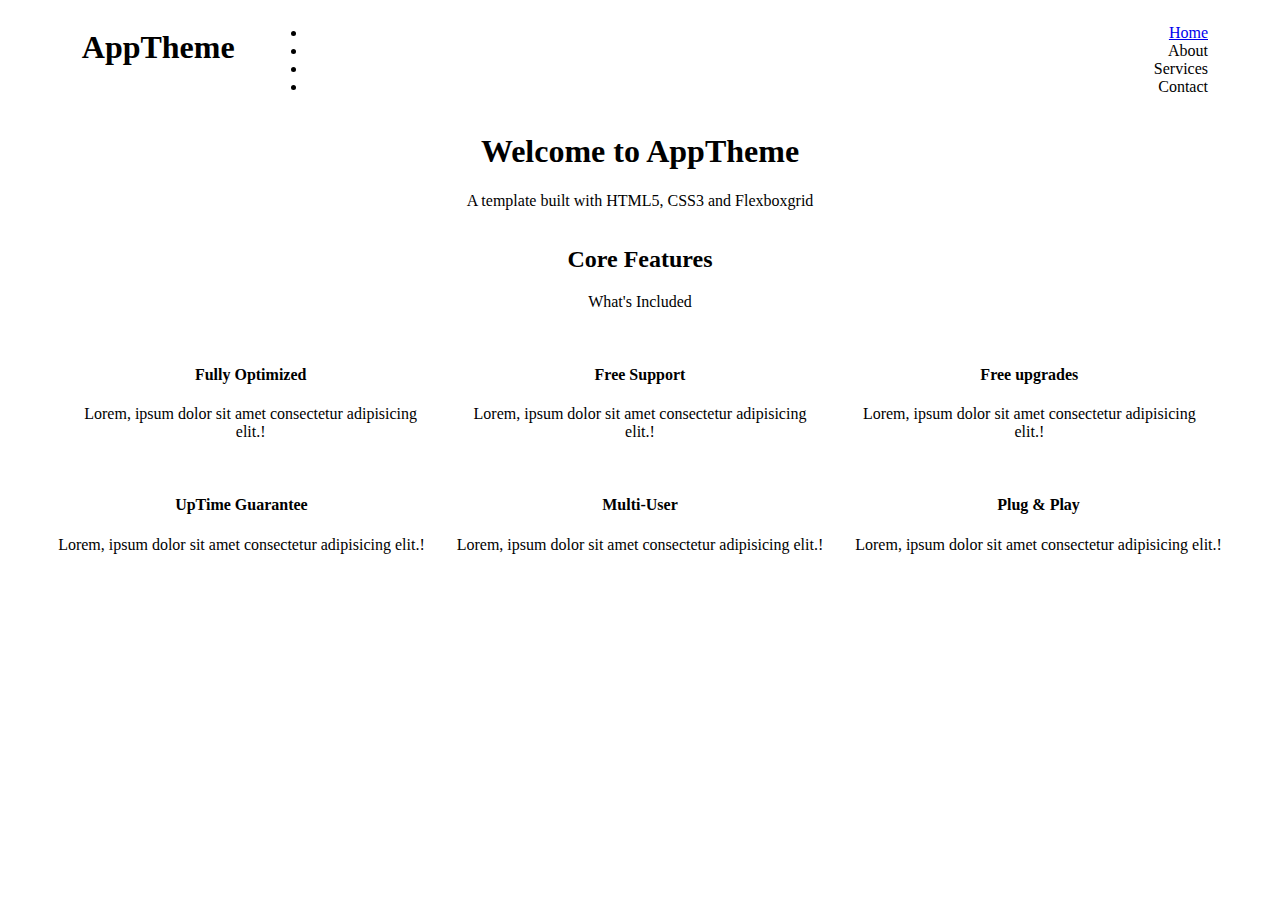
==== index.html @ e758dc8b "added wefont and awesome css file" ====
<!DOCTYPE html>
<html lang="en">
<head>
    <meta charset="UTF-8">
    <meta name="viewport" content="width=device-width, initial-scale=1.0">
    <meta http-equiv="X-UA-Compatible" content="ie=edge">
    <title>Document</title>
    <link rel="stylesheet" href="css/flexboxgrid.css">
    <link rel="stylesheet" href="css/fontawesome.css">
    <link rel="stylesheet" href="css/style.css">
</head>
<body>
    <!--HEADER-->
    <header id="main-header">
        <div class="container">
            <div class="row end-sm end-md end-lg">
                <div class="col-xs-12 col-sm-2 col-md-2 col-lg-2">
                    <h1><span class="primary-text">App</span>Theme</h1>
                </div>
                <div class="col-xs-12 col-sm-10 col-md-10 col-lg-10">
                    <nav id="navbar">
                        <ul>
                            <li><a href="index.html">Home</a></li>
                            <li><a href="about.html"></a>About</li>
                            <li><a href="services.html"></a>Services</li>
                            <li><a href="contact.html"></a>Contact</li>
                        </ul>
                    </nav>
                </div>
            </div>
        </div>
    </header>
    <!--SHOWCASE-->
    <section id="showcase">
        <div class="container">
            <div class="row center-xs center-sm center-md center-lg middle-xs middle-sm middle-md middle-lg">
                <div class="col-xs-12 col-sm-12 col-md-12 col-lg-12">
                    <h1>Welcome to <span class="primary-text">AppTheme</span></h1>
                    <p>A template built with HTML5, CSS3 and Flexboxgrid</p>
                </div>
            </div>
        </div>
    </section>    
     <!--FEATURES-->
     <section id="features">
        <div class="container">
            <div class="row center-xs center-sm center-md center-lg">
                <div class="col-xs-12 col-sm-12 col-md-12 col-lg-12">
                    <h2>Core Features</h2>
                    <p>What's Included</p>
                    
                        <!--ICON ROW 1-->
                    <div class="row center-xs center-sm center-md center-lg">
                        <div class="col-xs-12 col-sm-4 col-md-4 col-lg-4">
                            <i class="fa fa-tachometer-alt"></i><br>
                            <h4>Fully Optimized</h4>
                            <p>Lorem, ipsum dolor sit amet consectetur adipisicing elit.!</p>
                        </div>

                        <div class="col-xs-12 col-sm-4 col-md-4 col-lg-4">
                            <i class="fa fa-question-circle"></i><br>
                            <h4>Free Support</h4>
                            <p>Lorem, ipsum dolor sit amet consectetur adipisicing elit.!</p>
                        </div>

                        <div class="col-xs-12 col-sm-4 col-md-4 col-lg-4">
                            <i class="fa fa-space-shuttle"></i><br>
                            <h4>Free upgrades</h4>
                            <p>Lorem, ipsum dolor sit amet consectetur adipisicing elit.!</p>
                        </div>
                    
                        <!--ICON ROW 2-->
                    <div class="row center-xs center-sm center-md center-lg">
                        <div class="col-xs-12 col-sm-4 col-md-4 col-lg-4">
                            <i class="fa fa-chart-line"></i><br>
                            <h4>UpTime Guarantee</h4>
                            <p>Lorem, ipsum dolor sit amet consectetur adipisicing elit.!</p>
                        </div>

                        <div class="col-xs-12 col-sm-4 col-md-4 col-lg-4">
                            <i class="fa fa-user-secret"></i><br>
                            <h4>Multi-User</h4>
                            <p>Lorem, ipsum dolor sit amet consectetur adipisicing elit.!</p>
                        </div>

                        <div class="col-xs-12 col-sm-4 col-md-4 col-lg-4">
                            <i class="fa fa-plug"></i><br>
                            <h4>Plug & Play</h4>
                            <p>Lorem, ipsum dolor sit amet consectetur adipisicing elit.!</p>
                        </div>
                    </div>
                    </div>
                </div>
            </div>
        </div>
    </section>
</body>
</html>
---- css/flexboxgrid.css ----
/* Uncomment and set these variables to customize the grid. */

.container-fluid {
  margin-right: auto;
  margin-left: auto;
  padding-right: 2rem;
  padding-left: 2rem;
}

.row {
  box-sizing: border-box;
  display: -ms-flexbox;
  display: -webkit-box;
  display: flex;
  -ms-flex: 0 1 auto;
  -webkit-box-flex: 0;
  flex: 0 1 auto;
  -ms-flex-direction: row;
  -webkit-box-orient: horizontal;
  -webkit-box-direction: normal;
  flex-direction: row;
  -ms-flex-wrap: wrap;
  flex-wrap: wrap;
  margin-right: -1rem;
  margin-left: -1rem;
}

.row.reverse {
  -ms-flex-direction: row-reverse;
  -webkit-box-orient: horizontal;
  -webkit-box-direction: reverse;
  flex-direction: row-reverse;
}

.col.reverse {
  -ms-flex-direction: column-reverse;
  -webkit-box-orient: vertical;
  -webkit-box-direction: reverse;
  flex-direction: column-reverse;
}

.col-xs,
.col-xs-1,
.col-xs-2,
.col-xs-3,
.col-xs-4,
.col-xs-5,
.col-xs-6,
.col-xs-7,
.col-xs-8,
.col-xs-9,
.col-xs-10,
.col-xs-11,
.col-xs-12 {
  box-sizing: border-box;
  -ms-flex: 0 0 auto;
  -webkit-box-flex: 0;
  flex: 0 0 auto;
  padding-right: 1rem;
  padding-left: 1rem;
}

.col-xs {
  -webkit-flex-grow: 1;
  -ms-flex-positive: 1;
  -webkit-box-flex: 1;
  flex-grow: 1;
  -ms-flex-preferred-size: 0;
  flex-basis: 0;
  max-width: 100%;
}

.col-xs-1 {
  -ms-flex-preferred-size: 8.333%;
  flex-basis: 8.333%;
  max-width: 8.333%;
}

.col-xs-2 {
  -ms-flex-preferred-size: 16.667%;
  flex-basis: 16.667%;
  max-width: 16.667%;
}

.col-xs-3 {
  -ms-flex-preferred-size: 25%;
  flex-basis: 25%;
  max-width: 25%;
}

.col-xs-4 {
  -ms-flex-preferred-size: 33.333%;
  flex-basis: 33.333%;
  max-width: 33.333%;
}

.col-xs-5 {
  -ms-flex-preferred-size: 41.667%;
  flex-basis: 41.667%;
  max-width: 41.667%;
}

.col-xs-6 {
  -ms-flex-preferred-size: 50%;
  flex-basis: 50%;
  max-width: 50%;
}

.col-xs-7 {
  -ms-flex-preferred-size: 58.333%;
  flex-basis: 58.333%;
  max-width: 58.333%;
}

.col-xs-8 {
  -ms-flex-preferred-size: 66.667%;
  flex-basis: 66.667%;
  max-width: 66.667%;
}

.col-xs-9 {
  -ms-flex-preferred-size: 75%;
  flex-basis: 75%;
  max-width: 75%;
}

.col-xs-10 {
  -ms-flex-preferred-size: 83.333%;
  flex-basis: 83.333%;
  max-width: 83.333%;
}

.col-xs-11 {
  -ms-flex-preferred-size: 91.667%;
  flex-basis: 91.667%;
  max-width: 91.667%;
}

.col-xs-12 {
  -ms-flex-preferred-size: 100%;
  flex-basis: 100%;
  max-width: 100%;
}

.col-xs-offset-1 {
  margin-left: 8.333%;
}

.col-xs-offset-2 {
  margin-left: 16.667%;
}

.col-xs-offset-3 {
  margin-left: 25%;
}

.col-xs-offset-4 {
  margin-left: 33.333%;
}

.col-xs-offset-5 {
  margin-left: 41.667%;
}

.col-xs-offset-6 {
  margin-left: 50%;
}

.col-xs-offset-7 {
  margin-left: 58.333%;
}

.col-xs-offset-8 {
  margin-left: 66.667%;
}

.col-xs-offset-9 {
  margin-left: 75%;
}

.col-xs-offset-10 {
  margin-left: 83.333%;
}

.col-xs-offset-11 {
  margin-left: 91.667%;
}

.start-xs {
  -ms-flex-pack: start;
  -webkit-box-pack: start;
  justify-content: flex-start;
  text-align: start;
}

.center-xs {
  -ms-flex-pack: center;
  -webkit-box-pack: center;
  justify-content: center;
  text-align: center;
}

.end-xs {
  -ms-flex-pack: end;
  -webkit-box-pack: end;
  justify-content: flex-end;
  text-align: end;
}

.top-xs {
  -ms-flex-align: start;
  -webkit-box-align: start;
  align-items: flex-start;
}

.middle-xs {
  -ms-flex-align: center;
  -webkit-box-align: center;
  align-items: center;
}

.bottom-xs {
  -ms-flex-align: end;
  -webkit-box-align: end;
  align-items: flex-end;
}

.around-xs {
  -ms-flex-pack: distribute;
  justify-content: space-around;
}

.between-xs {
  -ms-flex-pack: justify;
  -webkit-box-pack: justify;
  justify-content: space-between;
}

.first-xs {
  -ms-flex-order: -1;
  -webkit-box-ordinal-group: 0;
  order: -1;
}

.last-xs {
  -ms-flex-order: 1;
  -webkit-box-ordinal-group: 2;
  order: 1;
}

@media only screen and (min-width: 48em) {
  .container {
    width: 46rem;
  }

  .col-sm,
  .col-sm-1,
  .col-sm-2,
  .col-sm-3,
  .col-sm-4,
  .col-sm-5,
  .col-sm-6,
  .col-sm-7,
  .col-sm-8,
  .col-sm-9,
  .col-sm-10,
  .col-sm-11,
  .col-sm-12 {
    box-sizing: border-box;
    -ms-flex: 0 0 auto;
    -webkit-box-flex: 0;
    flex: 0 0 auto;
    padding-right: 1rem;
    padding-left: 1rem;
  }

  .col-sm {
    -webkit-flex-grow: 1;
    -ms-flex-positive: 1;
    -webkit-box-flex: 1;
    flex-grow: 1;
    -ms-flex-preferred-size: 0;
    flex-basis: 0;
    max-width: 100%;
  }

  .col-sm-1 {
    -ms-flex-preferred-size: 8.333%;
    flex-basis: 8.333%;
    max-width: 8.333%;
  }

  .col-sm-2 {
    -ms-flex-preferred-size: 16.667%;
    flex-basis: 16.667%;
    max-width: 16.667%;
  }

  .col-sm-3 {
    -ms-flex-preferred-size: 25%;
    flex-basis: 25%;
    max-width: 25%;
  }

  .col-sm-4 {
    -ms-flex-preferred-size: 33.333%;
    flex-basis: 33.333%;
    max-width: 33.333%;
  }

  .col-sm-5 {
    -ms-flex-preferred-size: 41.667%;
    flex-basis: 41.667%;
    max-width: 41.667%;
  }

  .col-sm-6 {
    -ms-flex-preferred-size: 50%;
    flex-basis: 50%;
    max-width: 50%;
  }

  .col-sm-7 {
    -ms-flex-preferred-size: 58.333%;
    flex-basis: 58.333%;
    max-width: 58.333%;
  }

  .col-sm-8 {
    -ms-flex-preferred-size: 66.667%;
    flex-basis: 66.667%;
    max-width: 66.667%;
  }

  .col-sm-9 {
    -ms-flex-preferred-size: 75%;
    flex-basis: 75%;
    max-width: 75%;
  }

  .col-sm-10 {
    -ms-flex-preferred-size: 83.333%;
    flex-basis: 83.333%;
    max-width: 83.333%;
  }

  .col-sm-11 {
    -ms-flex-preferred-size: 91.667%;
    flex-basis: 91.667%;
    max-width: 91.667%;
  }

  .col-sm-12 {
    -ms-flex-preferred-size: 100%;
    flex-basis: 100%;
    max-width: 100%;
  }

  .col-sm-offset-1 {
    margin-left: 8.333%;
  }

  .col-sm-offset-2 {
    margin-left: 16.667%;
  }

  .col-sm-offset-3 {
    margin-left: 25%;
  }

  .col-sm-offset-4 {
    margin-left: 33.333%;
  }

  .col-sm-offset-5 {
    margin-left: 41.667%;
  }

  .col-sm-offset-6 {
    margin-left: 50%;
  }

  .col-sm-offset-7 {
    margin-left: 58.333%;
  }

  .col-sm-offset-8 {
    margin-left: 66.667%;
  }

  .col-sm-offset-9 {
    margin-left: 75%;
  }

  .col-sm-offset-10 {
    margin-left: 83.333%;
  }

  .col-sm-offset-11 {
    margin-left: 91.667%;
  }

  .start-sm {
    -ms-flex-pack: start;
    -webkit-box-pack: start;
    justify-content: flex-start;
    text-align: start;
  }

  .center-sm {
    -ms-flex-pack: center;
    -webkit-box-pack: center;
    justify-content: center;
    text-align: center;
  }

  .end-sm {
    -ms-flex-pack: end;
    -webkit-box-pack: end;
    justify-content: flex-end;
    text-align: end;
  }

  .top-sm {
    -ms-flex-align: start;
    -webkit-box-align: start;
    align-items: flex-start;
  }

  .middle-sm {
    -ms-flex-align: center;
    -webkit-box-align: center;
    align-items: center;
  }

  .bottom-sm {
    -ms-flex-align: end;
    -webkit-box-align: end;
    align-items: flex-end;
  }

  .around-sm {
    -ms-flex-pack: distribute;
    justify-content: space-around;
  }

  .between-sm {
    -ms-flex-pack: justify;
    -webkit-box-pack: justify;
    justify-content: space-between;
  }

  .first-sm {
    -ms-flex-order: -1;
    -webkit-box-ordinal-group: 0;
    order: -1;
  }

  .last-sm {
    -ms-flex-order: 1;
    -webkit-box-ordinal-group: 2;
    order: 1;
  }
}

@media only screen and (min-width: 62em) {
  .container {
    width: 61rem;
  }

  .col-md,
  .col-md-1,
  .col-md-2,
  .col-md-3,
  .col-md-4,
  .col-md-5,
  .col-md-6,
  .col-md-7,
  .col-md-8,
  .col-md-9,
  .col-md-10,
  .col-md-11,
  .col-md-12 {
    box-sizing: border-box;
    -ms-flex: 0 0 auto;
    -webkit-box-flex: 0;
    flex: 0 0 auto;
    padding-right: 1rem;
    padding-left: 1rem;
  }

  .col-md {
    -webkit-flex-grow: 1;
    -ms-flex-positive: 1;
    -webkit-box-flex: 1;
    flex-grow: 1;
    -ms-flex-preferred-size: 0;
    flex-basis: 0;
    max-width: 100%;
  }

  .col-md-1 {
    -ms-flex-preferred-size: 8.333%;
    flex-basis: 8.333%;
    max-width: 8.333%;
  }

  .col-md-2 {
    -ms-flex-preferred-size: 16.667%;
    flex-basis: 16.667%;
    max-width: 16.667%;
  }

  .col-md-3 {
    -ms-flex-preferred-size: 25%;
    flex-basis: 25%;
    max-width: 25%;
  }

  .col-md-4 {
    -ms-flex-preferred-size: 33.333%;
    flex-basis: 33.333%;
    max-width: 33.333%;
  }

  .col-md-5 {
    -ms-flex-preferred-size: 41.667%;
    flex-basis: 41.667%;
    max-width: 41.667%;
  }

  .col-md-6 {
    -ms-flex-preferred-size: 50%;
    flex-basis: 50%;
    max-width: 50%;
  }

  .col-md-7 {
    -ms-flex-preferred-size: 58.333%;
    flex-basis: 58.333%;
    max-width: 58.333%;
  }

  .col-md-8 {
    -ms-flex-preferred-size: 66.667%;
    flex-basis: 66.667%;
    max-width: 66.667%;
  }

  .col-md-9 {
    -ms-flex-preferred-size: 75%;
    flex-basis: 75%;
    max-width: 75%;
  }

  .col-md-10 {
    -ms-flex-preferred-size: 83.333%;
    flex-basis: 83.333%;
    max-width: 83.333%;
  }

  .col-md-11 {
    -ms-flex-preferred-size: 91.667%;
    flex-basis: 91.667%;
    max-width: 91.667%;
  }

  .col-md-12 {
    -ms-flex-preferred-size: 100%;
    flex-basis: 100%;
    max-width: 100%;
  }

  .col-md-offset-1 {
    margin-left: 8.333%;
  }

  .col-md-offset-2 {
    margin-left: 16.667%;
  }

  .col-md-offset-3 {
    margin-left: 25%;
  }

  .col-md-offset-4 {
    margin-left: 33.333%;
  }

  .col-md-offset-5 {
    margin-left: 41.667%;
  }

  .col-md-offset-6 {
    margin-left: 50%;
  }

  .col-md-offset-7 {
    margin-left: 58.333%;
  }

  .col-md-offset-8 {
    margin-left: 66.667%;
  }

  .col-md-offset-9 {
    margin-left: 75%;
  }

  .col-md-offset-10 {
    margin-left: 83.333%;
  }

  .col-md-offset-11 {
    margin-left: 91.667%;
  }

  .start-md {
    -ms-flex-pack: start;
    -webkit-box-pack: start;
    justify-content: flex-start;
    text-align: start;
  }

  .center-md {
    -ms-flex-pack: center;
    -webkit-box-pack: center;
    justify-content: center;
    text-align: center;
  }

  .end-md {
    -ms-flex-pack: end;
    -webkit-box-pack: end;
    justify-content: flex-end;
    text-align: end;
  }

  .top-md {
    -ms-flex-align: start;
    -webkit-box-align: start;
    align-items: flex-start;
  }

  .middle-md {
    -ms-flex-align: center;
    -webkit-box-align: center;
    align-items: center;
  }

  .bottom-md {
    -ms-flex-align: end;
    -webkit-box-align: end;
    align-items: flex-end;
  }

  .around-md {
    -ms-flex-pack: distribute;
    justify-content: space-around;
  }

  .between-md {
    -ms-flex-pack: justify;
    -webkit-box-pack: justify;
    justify-content: space-between;
  }

  .first-md {
    -ms-flex-order: -1;
    -webkit-box-ordinal-group: 0;
    order: -1;
  }

  .last-md {
    -ms-flex-order: 1;
    -webkit-box-ordinal-group: 2;
    order: 1;
  }
}

@media only screen and (min-width: 75em) {
  .container {
    width: 71rem;
  }

  .col-lg,
  .col-lg-1,
  .col-lg-2,
  .col-lg-3,
  .col-lg-4,
  .col-lg-5,
  .col-lg-6,
  .col-lg-7,
  .col-lg-8,
  .col-lg-9,
  .col-lg-10,
  .col-lg-11,
  .col-lg-12 {
    box-sizing: border-box;
    -ms-flex: 0 0 auto;
    -webkit-box-flex: 0;
    flex: 0 0 auto;
    padding-right: 1rem;
    padding-left: 1rem;
  }

  .col-lg {
    -webkit-flex-grow: 1;
    -ms-flex-positive: 1;
    -webkit-box-flex: 1;
    flex-grow: 1;
    -ms-flex-preferred-size: 0;
    flex-basis: 0;
    max-width: 100%;
  }

  .col-lg-1 {
    -ms-flex-preferred-size: 8.333%;
    flex-basis: 8.333%;
    max-width: 8.333%;
  }

  .col-lg-2 {
    -ms-flex-preferred-size: 16.667%;
    flex-basis: 16.667%;
    max-width: 16.667%;
  }

  .col-lg-3 {
    -ms-flex-preferred-size: 25%;
    flex-basis: 25%;
    max-width: 25%;
  }

  .col-lg-4 {
    -ms-flex-preferred-size: 33.333%;
    flex-basis: 33.333%;
    max-width: 33.333%;
  }

  .col-lg-5 {
    -ms-flex-preferred-size: 41.667%;
    flex-basis: 41.667%;
    max-width: 41.667%;
  }

  .col-lg-6 {
    -ms-flex-preferred-size: 50%;
    flex-basis: 50%;
    max-width: 50%;
  }

  .col-lg-7 {
    -ms-flex-preferred-size: 58.333%;
    flex-basis: 58.333%;
    max-width: 58.333%;
  }

  .col-lg-8 {
    -ms-flex-preferred-size: 66.667%;
    flex-basis: 66.667%;
    max-width: 66.667%;
  }

  .col-lg-9 {
    -ms-flex-preferred-size: 75%;
    flex-basis: 75%;
    max-width: 75%;
  }

  .col-lg-10 {
    -ms-flex-preferred-size: 83.333%;
    flex-basis: 83.333%;
    max-width: 83.333%;
  }

  .col-lg-11 {
    -ms-flex-preferred-size: 91.667%;
    flex-basis: 91.667%;
    max-width: 91.667%;
  }

  .col-lg-12 {
    -ms-flex-preferred-size: 100%;
    flex-basis: 100%;
    max-width: 100%;
  }

  .col-lg-offset-1 {
    margin-left: 8.333%;
  }

  .col-lg-offset-2 {
    margin-left: 16.667%;
  }

  .col-lg-offset-3 {
    margin-left: 25%;
  }

  .col-lg-offset-4 {
    margin-left: 33.333%;
  }

  .col-lg-offset-5 {
    margin-left: 41.667%;
  }

  .col-lg-offset-6 {
    margin-left: 50%;
  }

  .col-lg-offset-7 {
    margin-left: 58.333%;
  }

  .col-lg-offset-8 {
    margin-left: 66.667%;
  }

  .col-lg-offset-9 {
    margin-left: 75%;
  }

  .col-lg-offset-10 {
    margin-left: 83.333%;
  }

  .col-lg-offset-11 {
    margin-left: 91.667%;
  }

  .start-lg {
    -ms-flex-pack: start;
    -webkit-box-pack: start;
    justify-content: flex-start;
    text-align: start;
  }

  .center-lg {
    -ms-flex-pack: center;
    -webkit-box-pack: center;
    justify-content: center;
    text-align: center;
  }

  .end-lg {
    -ms-flex-pack: end;
    -webkit-box-pack: end;
    justify-content: flex-end;
    text-align: end;
  }

  .top-lg {
    -ms-flex-align: start;
    -webkit-box-align: start;
    align-items: flex-start;
  }

  .middle-lg {
    -ms-flex-align: center;
    -webkit-box-align: center;
    align-items: center;
  }

  .bottom-lg {
    -ms-flex-align: end;
    -webkit-box-align: end;
    align-items: flex-end;
  }

  .around-lg {
    -ms-flex-pack: distribute;
    justify-content: space-around;
  }

  .between-lg {
    -ms-flex-pack: justify;
    -webkit-box-pack: justify;
    justify-content: space-between;
  }

  .first-lg {
    -ms-flex-order: -1;
    -webkit-box-ordinal-group: 0;
    order: -1;
  }

  .last-lg {
    -ms-flex-order: 1;
    -webkit-box-ordinal-group: 2;
    order: 1;
  }
}
---- css/style.css ----
.container{
    margin: auto;
}
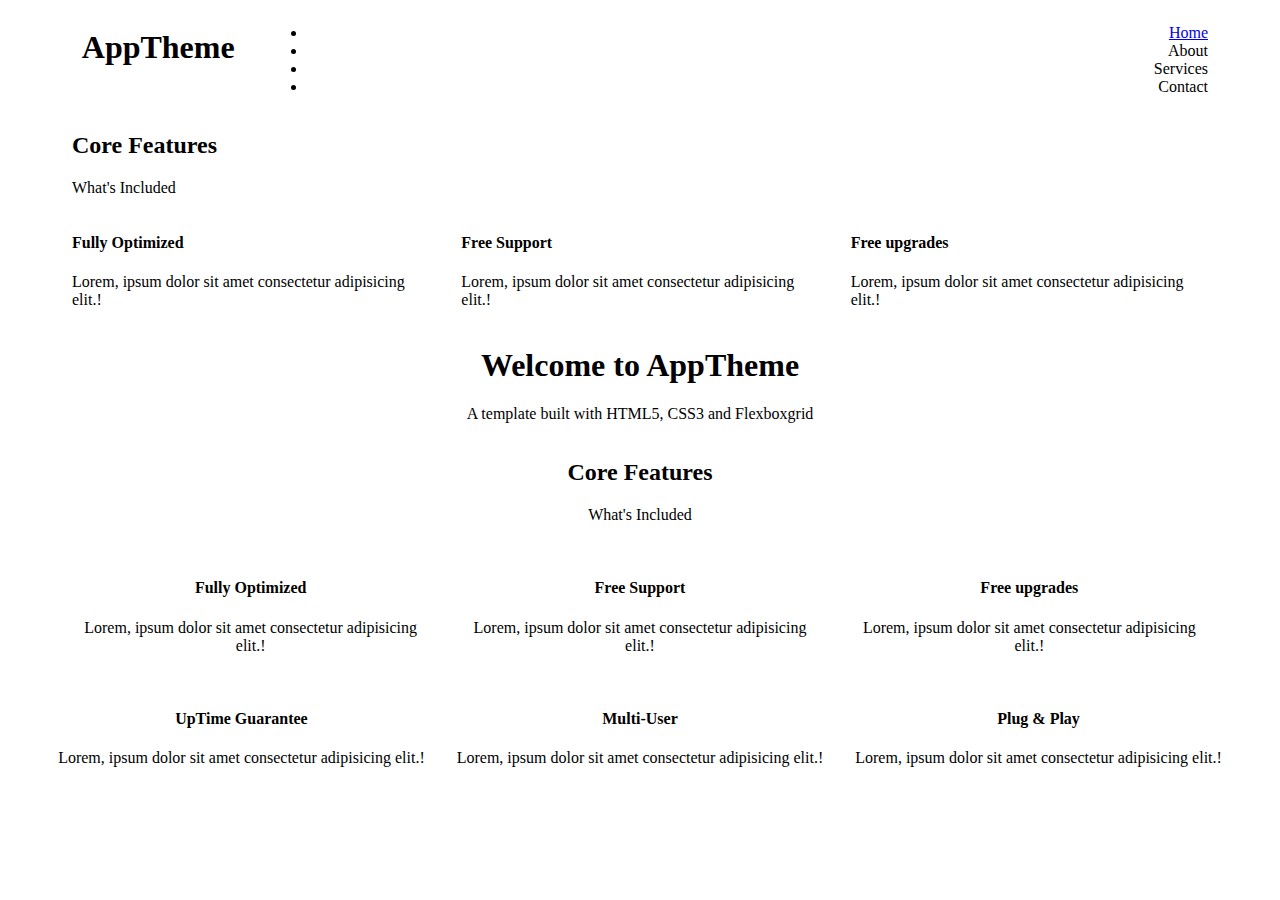
==== commit fbe42da2: "Merge pull request #7 from shoaib-zaheer/showcase/1" ====
--- a/index.html
+++ b/index.html
@@ -30,6 +30,30 @@
             </div>
         </div>
     </header>
+     <!--FEATURES-->
+     <section id="features">
+        <div class="container">
+            <div class="row">
+                <div class="col-xs-12 col-sm-12 col-md-12 col-lg-12">
+                    <h2>Core Features</h2>
+                    <p>What's Included</p>
+                    <div class="row">
+                        <!--ICON ROW 1-->
+                        <div class="col-xs-12 col-sm-4 col-md-4 col-lg-4">
+                            <h4>Fully Optimized</h4>
+                            <p>Lorem, ipsum dolor sit amet consectetur adipisicing elit.!</p>
+                        </div>
+
+                        <div class="col-xs-12 col-sm-4 col-md-4 col-lg-4">
+                            <h4>Free Support</h4>
+                            <p>Lorem, ipsum dolor sit amet consectetur adipisicing elit.!</p>
+                        </div>
+
+                        <div class="col-xs-12 col-sm-4 col-md-4 col-lg-4">
+                            <h4>Free upgrades</h4>
+                            <p>Lorem, ipsum dolor sit amet consectetur adipisicing elit.!</p>
+                        </div>
+                    </div>
     <!--SHOWCASE-->
     <section id="showcase">
         <div class="container">
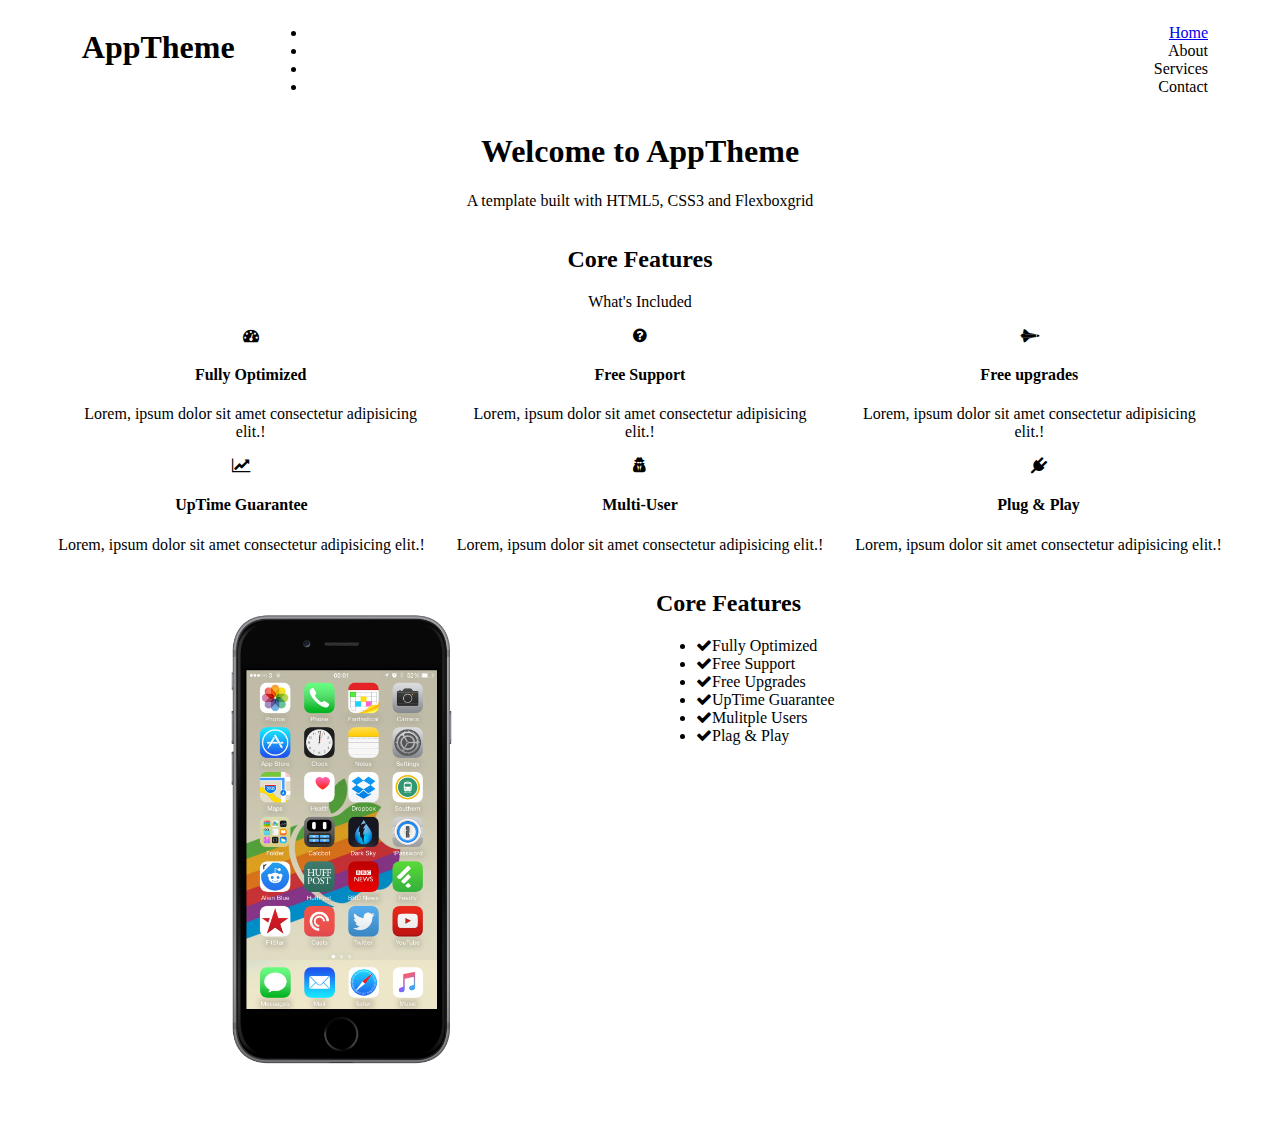
==== commit 5ac67c88: "added pictuer and css img rools" ====
--- a/index.html
+++ b/index.html
@@ -6,7 +6,7 @@
     <meta http-equiv="X-UA-Compatible" content="ie=edge">
     <title>Document</title>
     <link rel="stylesheet" href="css/flexboxgrid.css">
-    <link rel="stylesheet" href="css/fontawesome.css">
+    <link rel="stylesheet" href="css/font-awesome.css">
     <link rel="stylesheet" href="css/style.css">
 </head>
 <body>
@@ -30,30 +30,6 @@
             </div>
         </div>
     </header>
-     <!--FEATURES-->
-     <section id="features">
-        <div class="container">
-            <div class="row">
-                <div class="col-xs-12 col-sm-12 col-md-12 col-lg-12">
-                    <h2>Core Features</h2>
-                    <p>What's Included</p>
-                    <div class="row">
-                        <!--ICON ROW 1-->
-                        <div class="col-xs-12 col-sm-4 col-md-4 col-lg-4">
-                            <h4>Fully Optimized</h4>
-                            <p>Lorem, ipsum dolor sit amet consectetur adipisicing elit.!</p>
-                        </div>
-
-                        <div class="col-xs-12 col-sm-4 col-md-4 col-lg-4">
-                            <h4>Free Support</h4>
-                            <p>Lorem, ipsum dolor sit amet consectetur adipisicing elit.!</p>
-                        </div>
-
-                        <div class="col-xs-12 col-sm-4 col-md-4 col-lg-4">
-                            <h4>Free upgrades</h4>
-                            <p>Lorem, ipsum dolor sit amet consectetur adipisicing elit.!</p>
-                        </div>
-                    </div>
     <!--SHOWCASE-->
     <section id="showcase">
         <div class="container">
@@ -76,7 +52,7 @@
                         <!--ICON ROW 1-->
                     <div class="row center-xs center-sm center-md center-lg">
                         <div class="col-xs-12 col-sm-4 col-md-4 col-lg-4">
-                            <i class="fa fa-tachometer-alt"></i><br>
+                            <i class="fa fa-dashboard"></i><br>
                             <h4>Fully Optimized</h4>
                             <p>Lorem, ipsum dolor sit amet consectetur adipisicing elit.!</p>
                         </div>
@@ -96,7 +72,7 @@
                         <!--ICON ROW 2-->
                     <div class="row center-xs center-sm center-md center-lg">
                         <div class="col-xs-12 col-sm-4 col-md-4 col-lg-4">
-                            <i class="fa fa-chart-line"></i><br>
+                            <i class="fa fa-line-chart"></i><br>
                             <h4>UpTime Guarantee</h4>
                             <p>Lorem, ipsum dolor sit amet consectetur adipisicing elit.!</p>
                         </div>
@@ -118,5 +94,26 @@
             </div>
         </div>
     </section>
+    <!--INFO SECTION-->
+    <section id="info">
+        <div class="container">
+            <div class="row">
+                <div class="col-xs-12 col-sm-6 col-md-6 col-lg-6">
+                    <img src="images/iphone.png" alt="iphone">
+                </div>
+                <div class="col-xs-12 col-sm-6 col-md-6 col-lg-6">
+                    <h2>Core Features</h2>
+                    <ul>
+                        <li><i class="fa fa-check"></i>Fully Optimized</li>
+                        <li><i class="fa fa-check"></i>Free Support</li>
+                        <li><i class="fa fa-check"></i>Free Upgrades</li>
+                        <li><i class="fa fa-check"></i>UpTime Guarantee</li>
+                        <li><i class="fa fa-check"></i>Mulitple Users</li>
+                        <li><i class="fa fa-check"></i>Plag & Play</li>
+                    </ul>
+                </div>
+            </div>
+        </div>
+    </section>
 </body>
 </html>--- a/css/style.css
+++ b/css/style.css
@@ -1,3 +1,6 @@
+img{
+    width: 100%;
+}
 .container{
     margin: auto;
-}+}
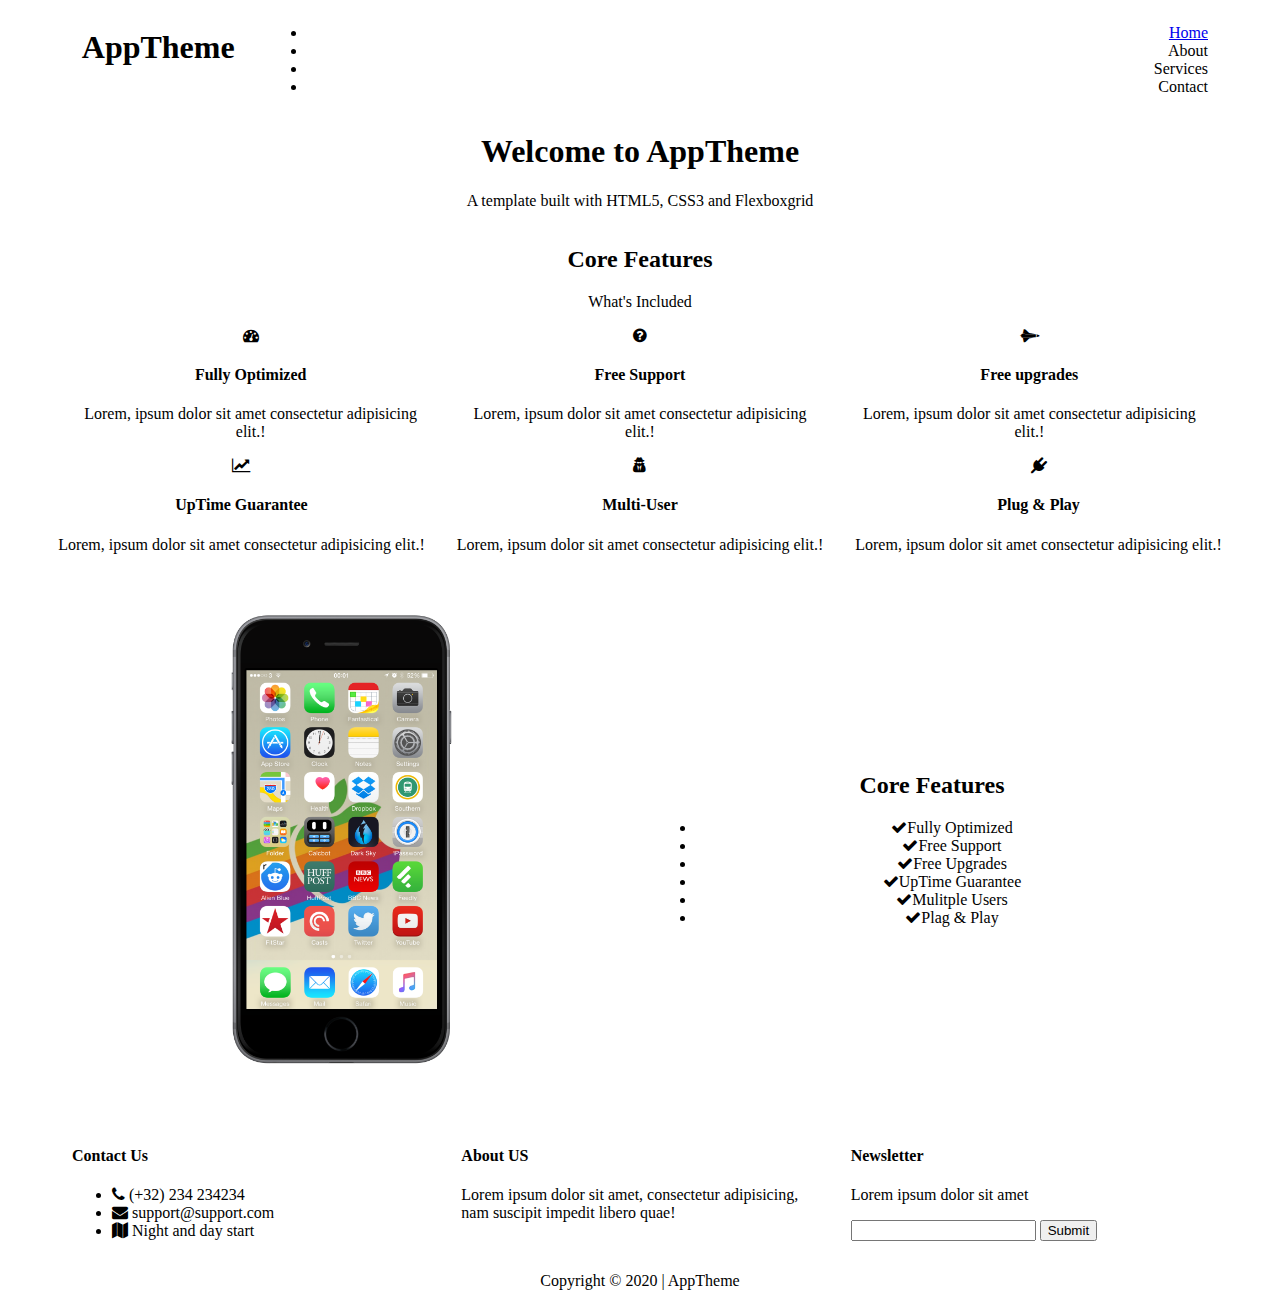
==== commit 72406a3b: "added about contact and services page and update about page" ====
--- a/index.html
+++ b/index.html
@@ -4,7 +4,7 @@
     <meta charset="UTF-8">
     <meta name="viewport" content="width=device-width, initial-scale=1.0">
     <meta http-equiv="X-UA-Compatible" content="ie=edge">
-    <title>Document</title>
+    <title>AppTheme</title>
     <link rel="stylesheet" href="css/flexboxgrid.css">
     <link rel="stylesheet" href="css/font-awesome.css">
     <link rel="stylesheet" href="css/style.css">
@@ -20,7 +20,7 @@
                 <div class="col-xs-12 col-sm-10 col-md-10 col-lg-10">
                     <nav id="navbar">
                         <ul>
-                            <li><a href="index.html">Home</a></li>
+                            <li class="current"><a href="index.html">Home</a></li>
                             <li><a href="about.html"></a>About</li>
                             <li><a href="services.html"></a>Services</li>
                             <li><a href="contact.html"></a>Contact</li>
@@ -97,7 +97,7 @@
     <!--INFO SECTION-->
     <section id="info">
         <div class="container">
-            <div class="row">
+            <div class="row center-xs center-sm center-md center-lg middle-xs middle-sm middle-md middle-lg">
                 <div class="col-xs-12 col-sm-6 col-md-6 col-lg-6">
                     <img src="images/iphone.png" alt="iphone">
                 </div>
@@ -115,5 +115,42 @@
             </div>
         </div>
     </section>
+    <!-- COMPANY-->
+    <section id="company">
+        <div class="container">
+            <div class="row">
+                <div class="col-xs-12 col-sm-4 col-md-4 col-lg-4">
+                    <h4>Contact Us</h4>
+                    <ul>
+                        <li><i class="fa fa-phone"></i> (+32) 234 234234</li>
+                        <li><i class="fa fa-envelope"></i> support@support.com</li>
+                        <li><i class="fa fa-map"></i> Night and day start</li>
+                    </ul>
+                </div>
+                <div class="col-xs-12 col-sm-4 col-md-4 col-lg-4"> 
+                    <h4>About US</h4>
+                    <p>Lorem ipsum dolor sit amet, consectetur adipisicing, nam suscipit impedit libero quae!</p> 
+                </div>
+                <div class="col-xs-12 col-sm-4 col-md-4 col-lg-4">
+                    <h4>Newsletter</h4>
+                <p>Lorem ipsum dolor sit amet</p>
+                    <form>
+                        <input type="text" name="email">
+                        <button type="submit" name="button">Submit</button>
+                    </form>
+                </div>
+            </div>
+        </div>
+    </section>
+    <!-- FOOTER-->
+    <footer id="main-footer">
+        <div class="container">
+            <div class="row center-xs center-sm center-md center-lg">
+                <div class="col-xs-12 col-sm-12 col-md-12 col-lg-12">
+                    <p>Copyright &copy; 2020 | AppTheme</p>
+                </div>
+            </div>
+        </div>
+    </footer>
 </body>
 </html>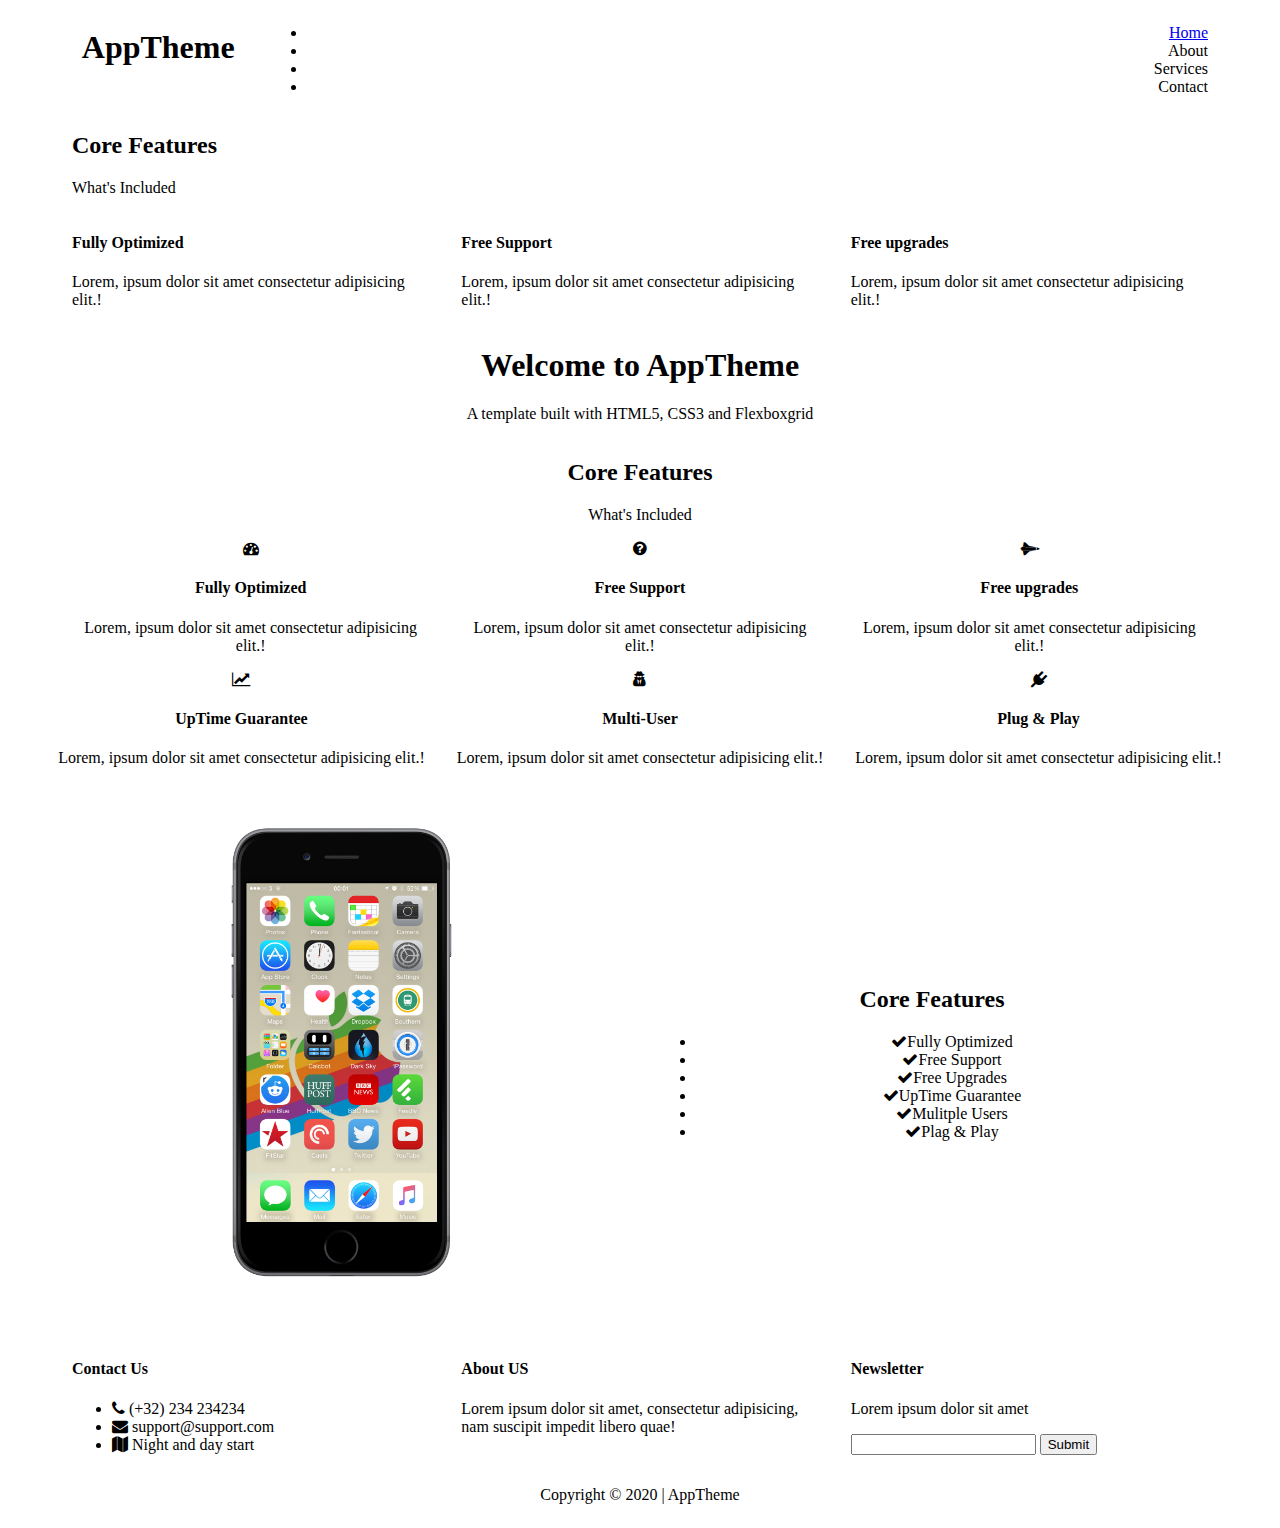
==== commit 0d2cab8b: "Merge pull request #9 from shoaib-zaheer/showcase/1" ====
--- a/index.html
+++ b/index.html
@@ -30,6 +30,30 @@
             </div>
         </div>
     </header>
+     <!--FEATURES-->
+     <section id="features">
+        <div class="container">
+            <div class="row">
+                <div class="col-xs-12 col-sm-12 col-md-12 col-lg-12">
+                    <h2>Core Features</h2>
+                    <p>What's Included</p>
+                    <div class="row">
+                        <!--ICON ROW 1-->
+                        <div class="col-xs-12 col-sm-4 col-md-4 col-lg-4">
+                            <h4>Fully Optimized</h4>
+                            <p>Lorem, ipsum dolor sit amet consectetur adipisicing elit.!</p>
+                        </div>
+
+                        <div class="col-xs-12 col-sm-4 col-md-4 col-lg-4">
+                            <h4>Free Support</h4>
+                            <p>Lorem, ipsum dolor sit amet consectetur adipisicing elit.!</p>
+                        </div>
+
+                        <div class="col-xs-12 col-sm-4 col-md-4 col-lg-4">
+                            <h4>Free upgrades</h4>
+                            <p>Lorem, ipsum dolor sit amet consectetur adipisicing elit.!</p>
+                        </div>
+                    </div>
     <!--SHOWCASE-->
     <section id="showcase">
         <div class="container">
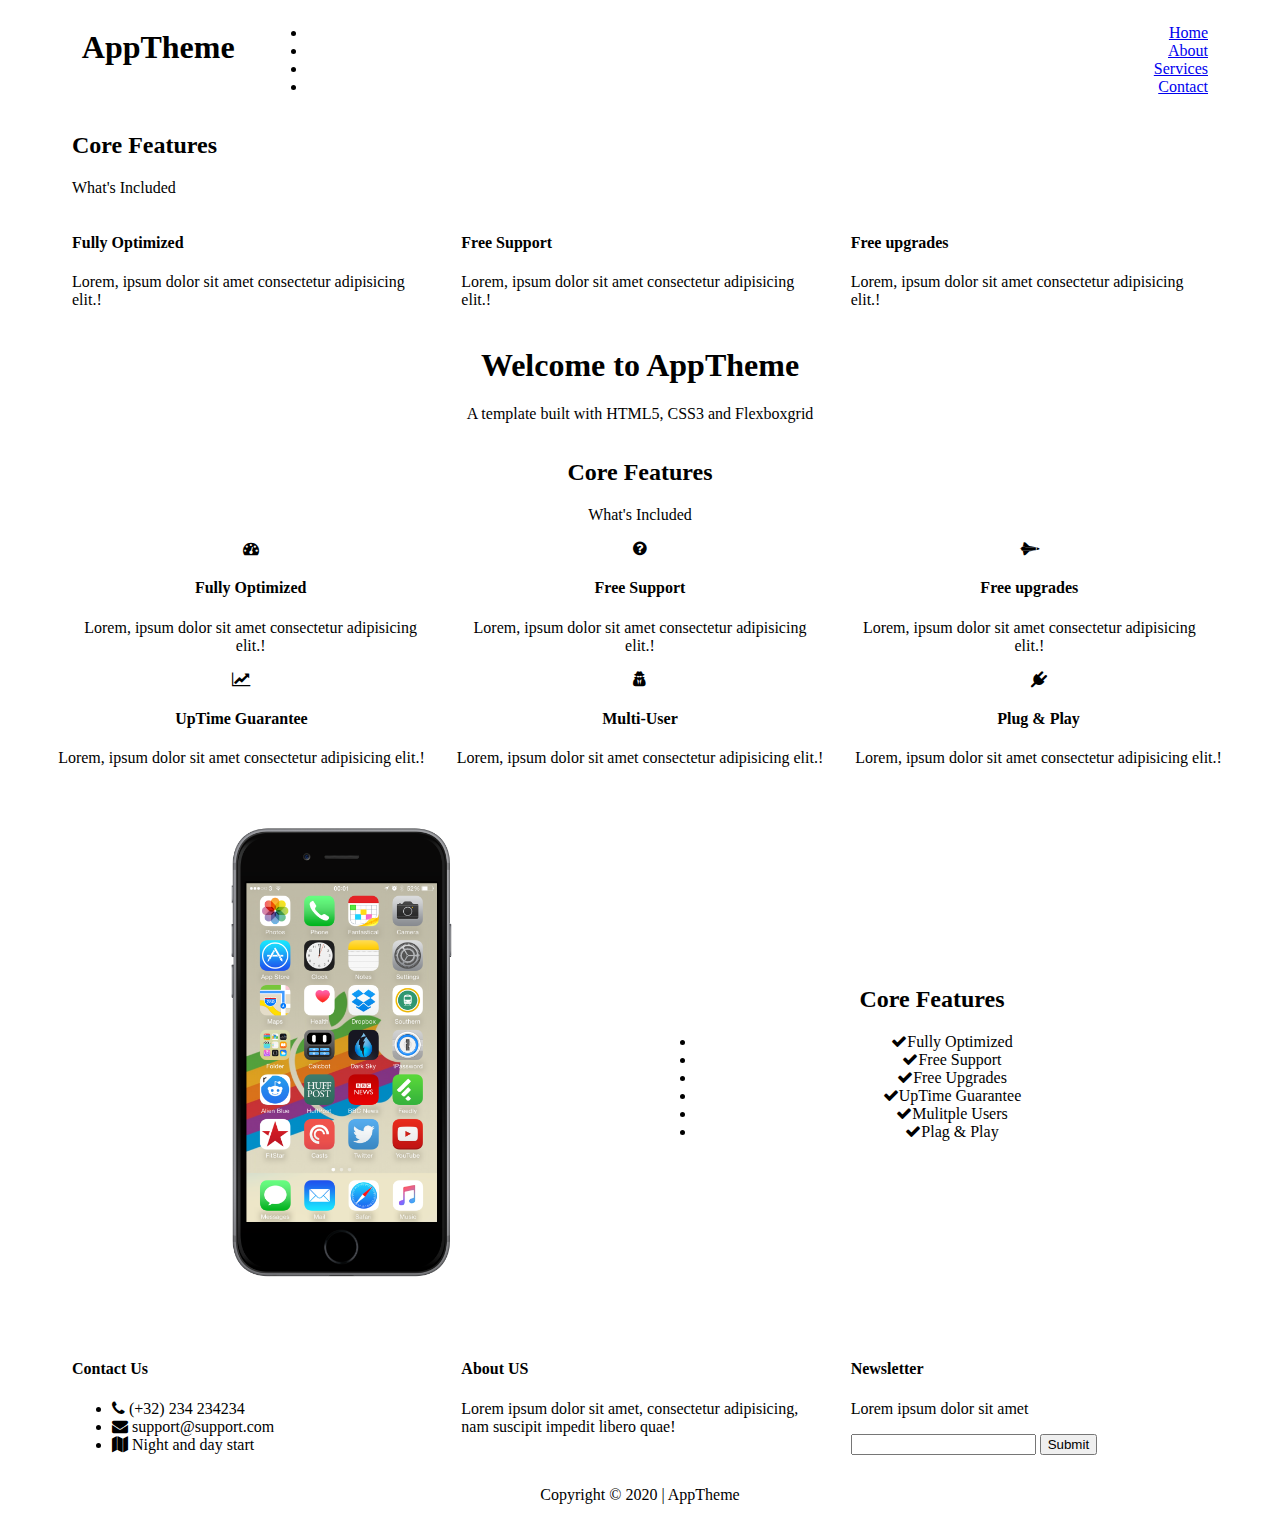
==== commit eba308b5: "updated all the HTML tegs for all pages" ====
--- a/index.html
+++ b/index.html
@@ -21,9 +21,9 @@
                     <nav id="navbar">
                         <ul>
                             <li class="current"><a href="index.html">Home</a></li>
-                            <li><a href="about.html"></a>About</li>
-                            <li><a href="services.html"></a>Services</li>
-                            <li><a href="contact.html"></a>Contact</li>
+                            <li><a href="about.html">About</a></li>
+                            <li><a href="services.html">Services</a></li>
+                            <li><a href="contact.html">Contact</a></li>
                         </ul>
                     </nav>
                 </div>
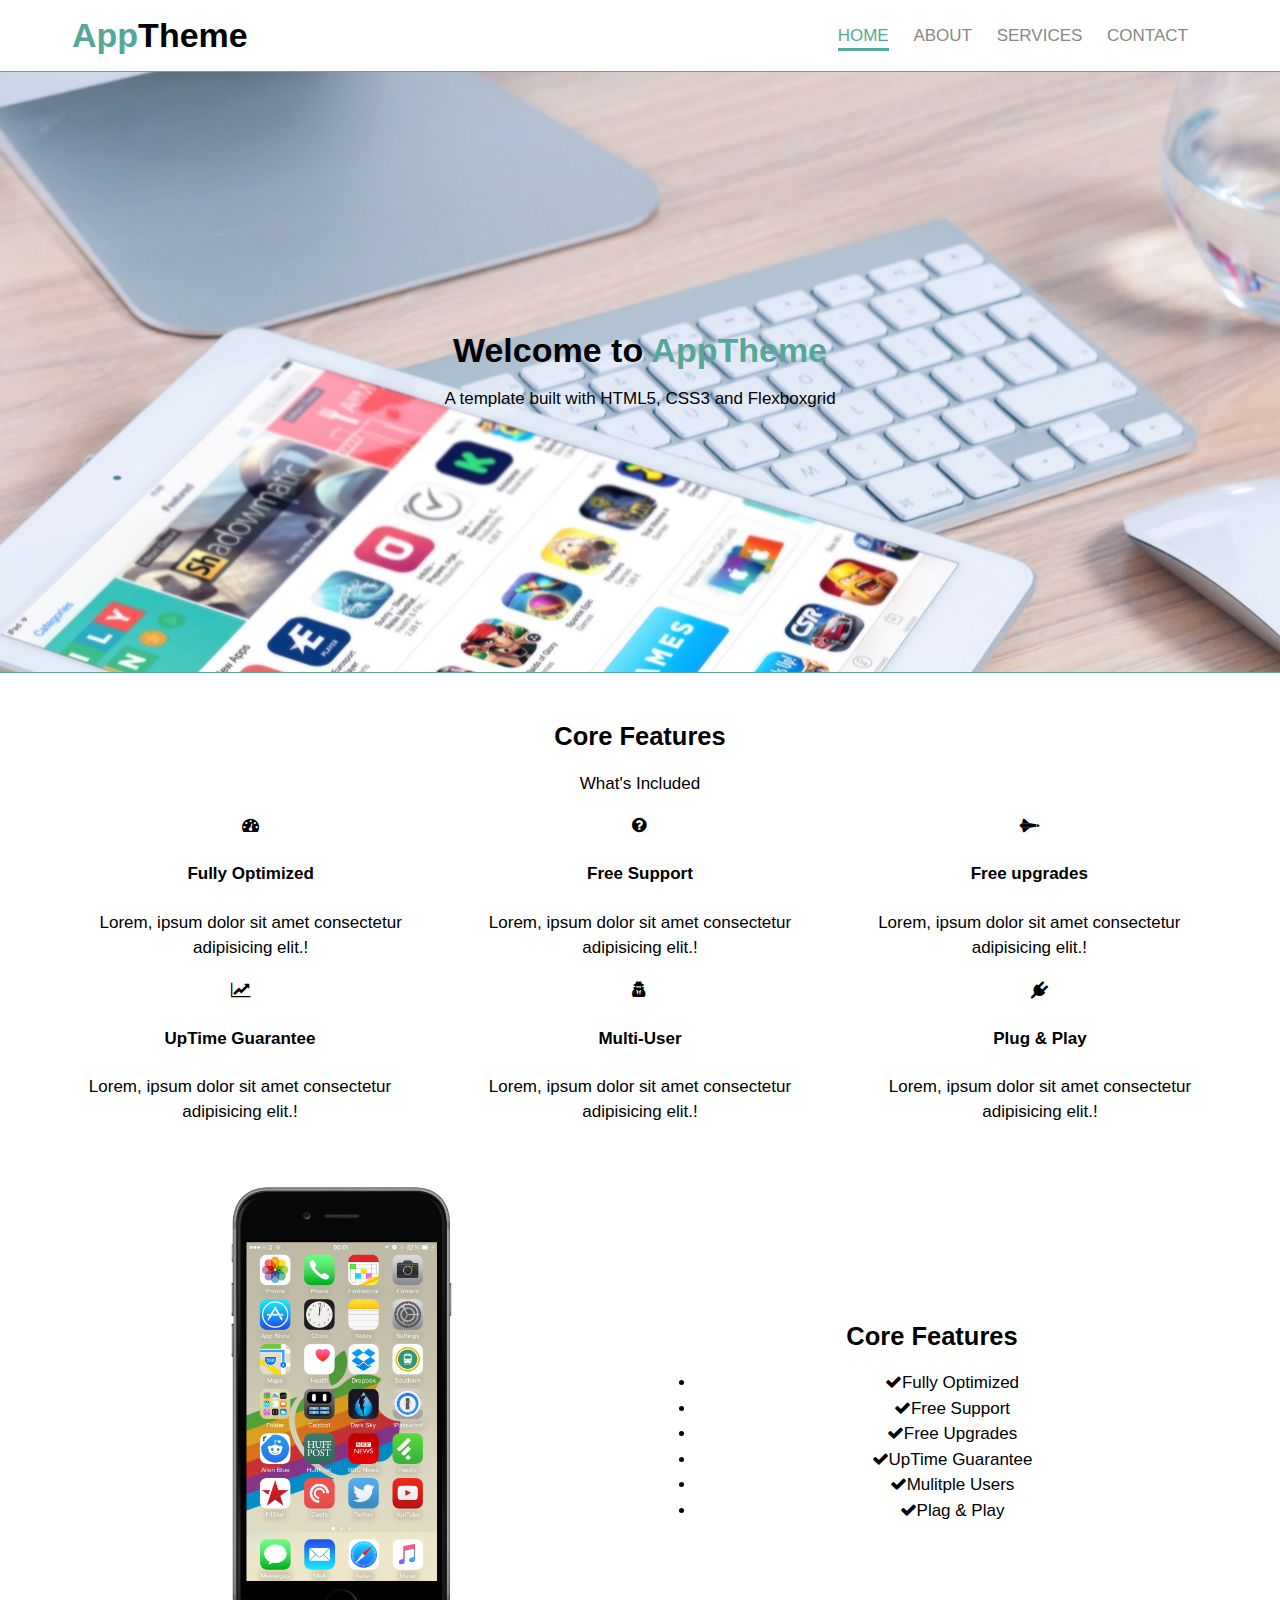
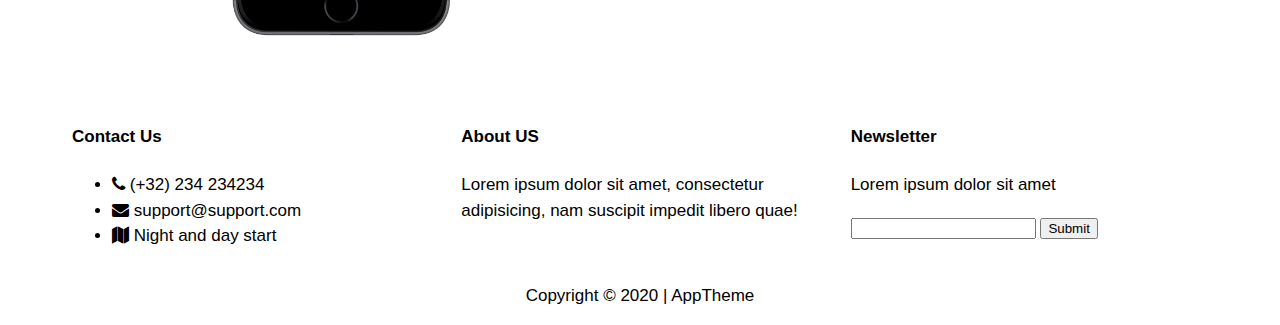
==== commit 0569febe: "bug fixed and added some css files" ====
--- a/index.html
+++ b/index.html
@@ -13,7 +13,7 @@
     <!--HEADER-->
     <header id="main-header">
         <div class="container">
-            <div class="row end-sm end-md end-lg">
+            <div class="row end-sm end-md end-lg middle-xs middle-sm middle-md middle-lg">
                 <div class="col-xs-12 col-sm-2 col-md-2 col-lg-2">
                     <h1><span class="primary-text">App</span>Theme</h1>
                 </div>
@@ -30,30 +30,6 @@
             </div>
         </div>
     </header>
-     <!--FEATURES-->
-     <section id="features">
-        <div class="container">
-            <div class="row">
-                <div class="col-xs-12 col-sm-12 col-md-12 col-lg-12">
-                    <h2>Core Features</h2>
-                    <p>What's Included</p>
-                    <div class="row">
-                        <!--ICON ROW 1-->
-                        <div class="col-xs-12 col-sm-4 col-md-4 col-lg-4">
-                            <h4>Fully Optimized</h4>
-                            <p>Lorem, ipsum dolor sit amet consectetur adipisicing elit.!</p>
-                        </div>
-
-                        <div class="col-xs-12 col-sm-4 col-md-4 col-lg-4">
-                            <h4>Free Support</h4>
-                            <p>Lorem, ipsum dolor sit amet consectetur adipisicing elit.!</p>
-                        </div>
-
-                        <div class="col-xs-12 col-sm-4 col-md-4 col-lg-4">
-                            <h4>Free upgrades</h4>
-                            <p>Lorem, ipsum dolor sit amet consectetur adipisicing elit.!</p>
-                        </div>
-                    </div>
     <!--SHOWCASE-->
     <section id="showcase">
         <div class="container">
--- a/css/style.css
+++ b/css/style.css
@@ -1,6 +1,55 @@
+body{
+    font-family: 'Open-sans', sans-serif;
+    font-size: 17px;
+    line-height: 1.5em;
+    margin: 0;
+    padding: 0;
+}
+
 img{
     width: 100%;
 }
 .container{
     margin: auto;
 }
+/*COMMON CLASSES*/
+
+.primary-text{
+    color: #56a79a;
+}
+.primary-background{
+    background: #56a79a;
+}
+/*HEADER*/
+
+#main-header{
+    border-bottom: 1px solid #56a79a;
+}
+/*NAVBAR*/
+#navbar{
+    text-transform: uppercase;
+}
+#navbar li{
+    display: inline;
+    padding-right: 20px;
+    list-style: none;  
+}
+#navbar a{
+    text-decoration: none;
+    color: #888;
+}
+#navbar li.current a, #navbar a:hover{
+    color: #56a79a;
+    border-bottom: 3px solid #56a79a;
+    padding-bottom: 3px;
+}
+/*SHOWCASE*/
+#showcase{
+    background: url('../images/showcase.jpg') no-repeat center center;
+    border-bottom: 1px solid #56a79a;
+    margin-bottom: 30px;
+}
+
+#showcase .row{
+    height: 600px;
+}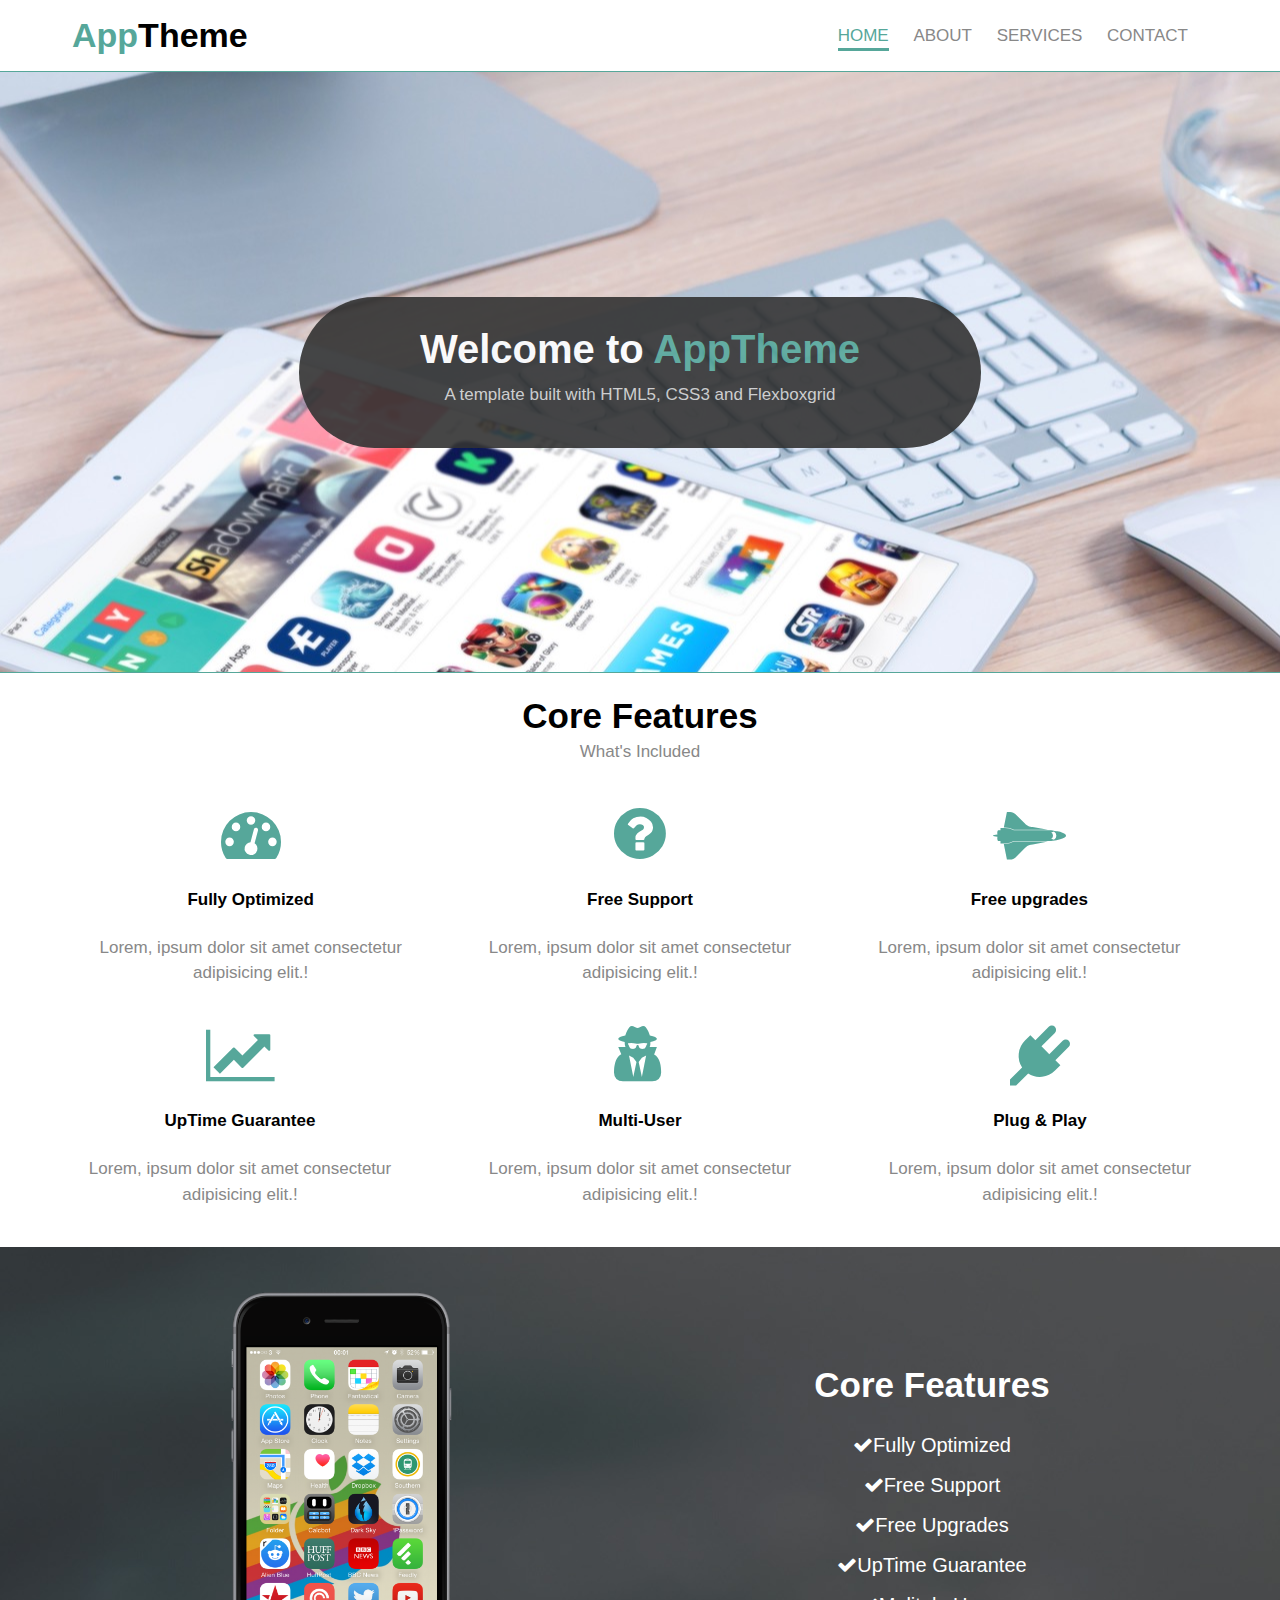
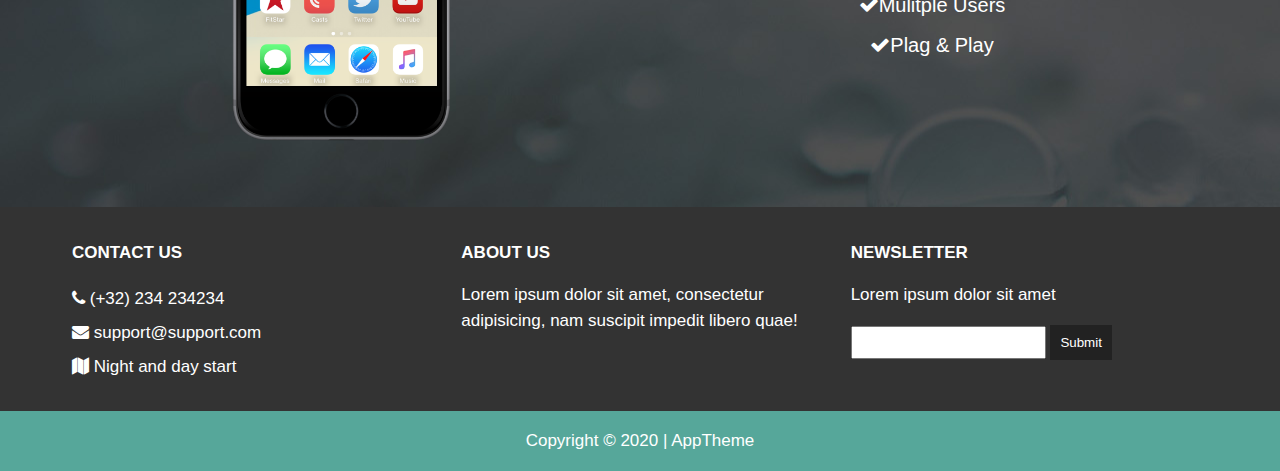
==== commit 1c951936: "all the codes are done" ====
--- a/index.html
+++ b/index.html
@@ -13,7 +13,7 @@
     <!--HEADER-->
     <header id="main-header">
         <div class="container">
-            <div class="row end-sm end-md end-lg middle-xs middle-sm middle-md middle-lg">
+            <div class="row end-sm end-md end-lg center-xs middle-xs middle-sm middle-md middle-lg">
                 <div class="col-xs-12 col-sm-2 col-md-2 col-lg-2">
                     <h1><span class="primary-text">App</span>Theme</h1>
                 </div>
@@ -34,7 +34,7 @@
     <section id="showcase">
         <div class="container">
             <div class="row center-xs center-sm center-md center-lg middle-xs middle-sm middle-md middle-lg">
-                <div class="col-xs-12 col-sm-12 col-md-12 col-lg-12">
+                <div class="col-xs-10 col-sm-10 col-md-8 col-lg-7 showcase-content">
                     <h1>Welcome to <span class="primary-text">AppTheme</span></h1>
                     <p>A template built with HTML5, CSS3 and Flexboxgrid</p>
                 </div>
--- a/css/style.css
+++ b/css/style.css
@@ -52,4 +52,163 @@
 
 #showcase .row{
     height: 600px;
+}
+#showcase h1{
+    font-size: 40px;
+    margin: 0;
+    padding-bottom: 20px;
+}
+#showcase p{
+    color: #ccc;
+    margin: 0;
+}
+#showcase .showcase-content{
+    background: #333333;
+    color:#fff;
+    border-radius: 90px;
+    padding: 40px;
+    opacity: 0.9;
+}
+
+/*#FEATURES*/
+
+#features h2{
+    font-size: 35px;
+    margin: 0;
+    padding-bottom: 10px;
+}
+
+#features p{
+    color: #888;
+    margin: 0;
+    margin-bottom: 40px;
+}
+
+#features .fa{
+    font-size: 60px;
+    color: #56a79a;
+}
+
+/* INFO */
+
+#info{
+    background: #333 url('../images/info-bg.jpg') no-repeat;
+    color: #fff;
+}
+
+#info h2{
+    font-size: 35px;
+    margin: 0;
+    padding-bottom: 10px;
+}
+#info ul{
+    list-style: none;
+    padding: 0;
+}
+
+#info li{
+    line-height: 2em;
+    font-size: 20px;
+}
+
+/*COMPANY*/
+
+#company{
+    background: #333;
+    color: #fff;
+    padding: 10px 0;
+}
+
+#company h4{
+    text-transform: uppercase;
+    margin-bottom: 0;
+}
+
+#company ul{
+    padding: 0;
+    list-style: none;
+    line-height: 2em;
+}
+
+#company input[type="text"]{
+    padding: 7px;
+}
+
+#company button{
+    background: #222;
+    color: #fff;
+    padding: 10px;
+    border: 0;
+}
+
+/* FOOTER */
+
+#main-footer{
+    background: #56a79a;
+    color: #fff;
+}
+
+/* PAGE */
+
+#page{
+    margin-bottom: 40px;
+}
+
+/* SERVICES */
+.services ul li{
+    list-style: none;
+    padding: 10px;
+}
+
+.services ul li:nth-child(odd){
+    background: #333;
+    color: #fff;
+}
+
+.services ul li:nth-child(even){
+    background: #56a79a;
+    color: #fff;
+}
+
+/* CONTACT */
+
+#contact form{
+    background: #333;
+    color: #fff;
+    padding: 20px;
+}
+
+.contact form input[type="text"]{
+    width: 50%;
+    height: 30px;
+    margin-bottom: 10px;
+}
+
+.contact form textarea{
+    width: 50%;
+    height: 100px;
+}
+
+.contact form button{
+    width: 50%;
+    padding: 10px 0;
+    border: 0;
+    background: #222;
+    color: #fff;
+}
+
+.contact form label{
+    text-transform: uppercase;
+}
+
+/* MEDIA QUERIES */
+@media(max-width:800px){
+    #showcase h1{
+        font-size: 30px;
+    }
+}
+@media(max-width:500px){
+    #showcase .showcase-content{
+        padding: 40px 10px;
+    }
 }